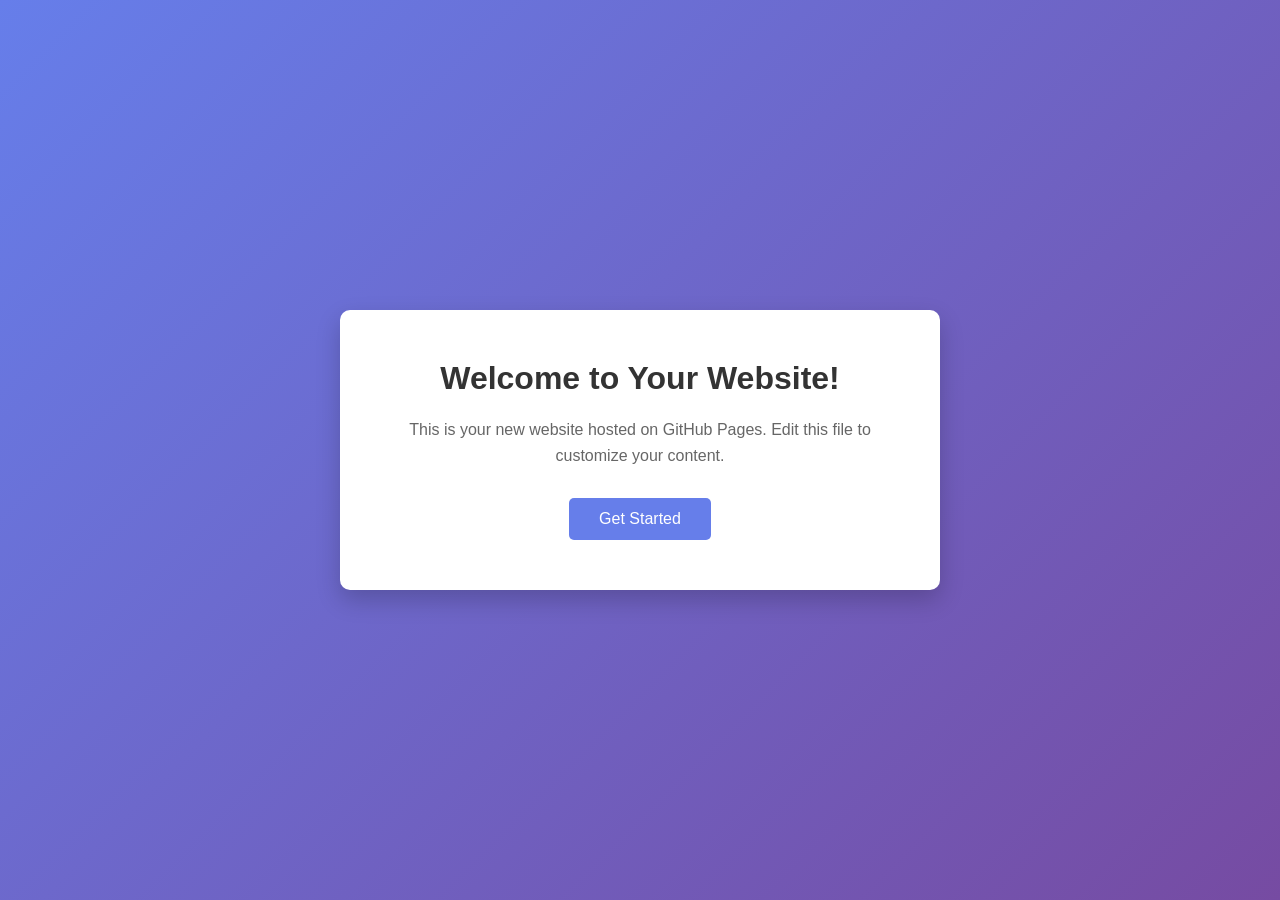
==== index.html @ dbec579e "Initial website setup with index.html" ====
<!DOCTYPE html>
<html lang="en">
<head>
    <meta charset="UTF-8">
    <meta name="viewport" content="width=device-width, initial-scale=1.0">
    <title>Welcome</title>
    <style>
        * {
            margin: 0;
            padding: 0;
            box-sizing: border-box;
        }
        
        body {
            font-family: 'Segoe UI', Tahoma, Geneva, Verdana, sans-serif;
            background: linear-gradient(135deg, #667eea 0%, #764ba2 100%);
            min-height: 100vh;
            display: flex;
            justify-content: center;
            align-items: center;
        }
        
        .container {
            text-align: center;
            background: white;
            padding: 50px;
            border-radius: 10px;
            box-shadow: 0 10px 25px rgba(0, 0, 0, 0.2);
            max-width: 600px;
        }
        
        h1 {
            color: #333;
            margin-bottom: 20px;
        }
        
        p {
            color: #666;
            line-height: 1.6;
            margin-bottom: 30px;
        }
        
        .button {
            display: inline-block;
            background: #667eea;
            color: white;
            padding: 12px 30px;
            text-decoration: none;
            border-radius: 5px;
            transition: background 0.3s;
        }
        
        .button:hover {
            background: #764ba2;
        }
    </style>
</head>
<body>
    <div class="container">
        <h1>Welcome to Your Website!</h1>
        <p>This is your new website hosted on GitHub Pages. Edit this file to customize your content.</p>
        <a href="#" class="button">Get Started</a>
    </div>
</body>
</html>
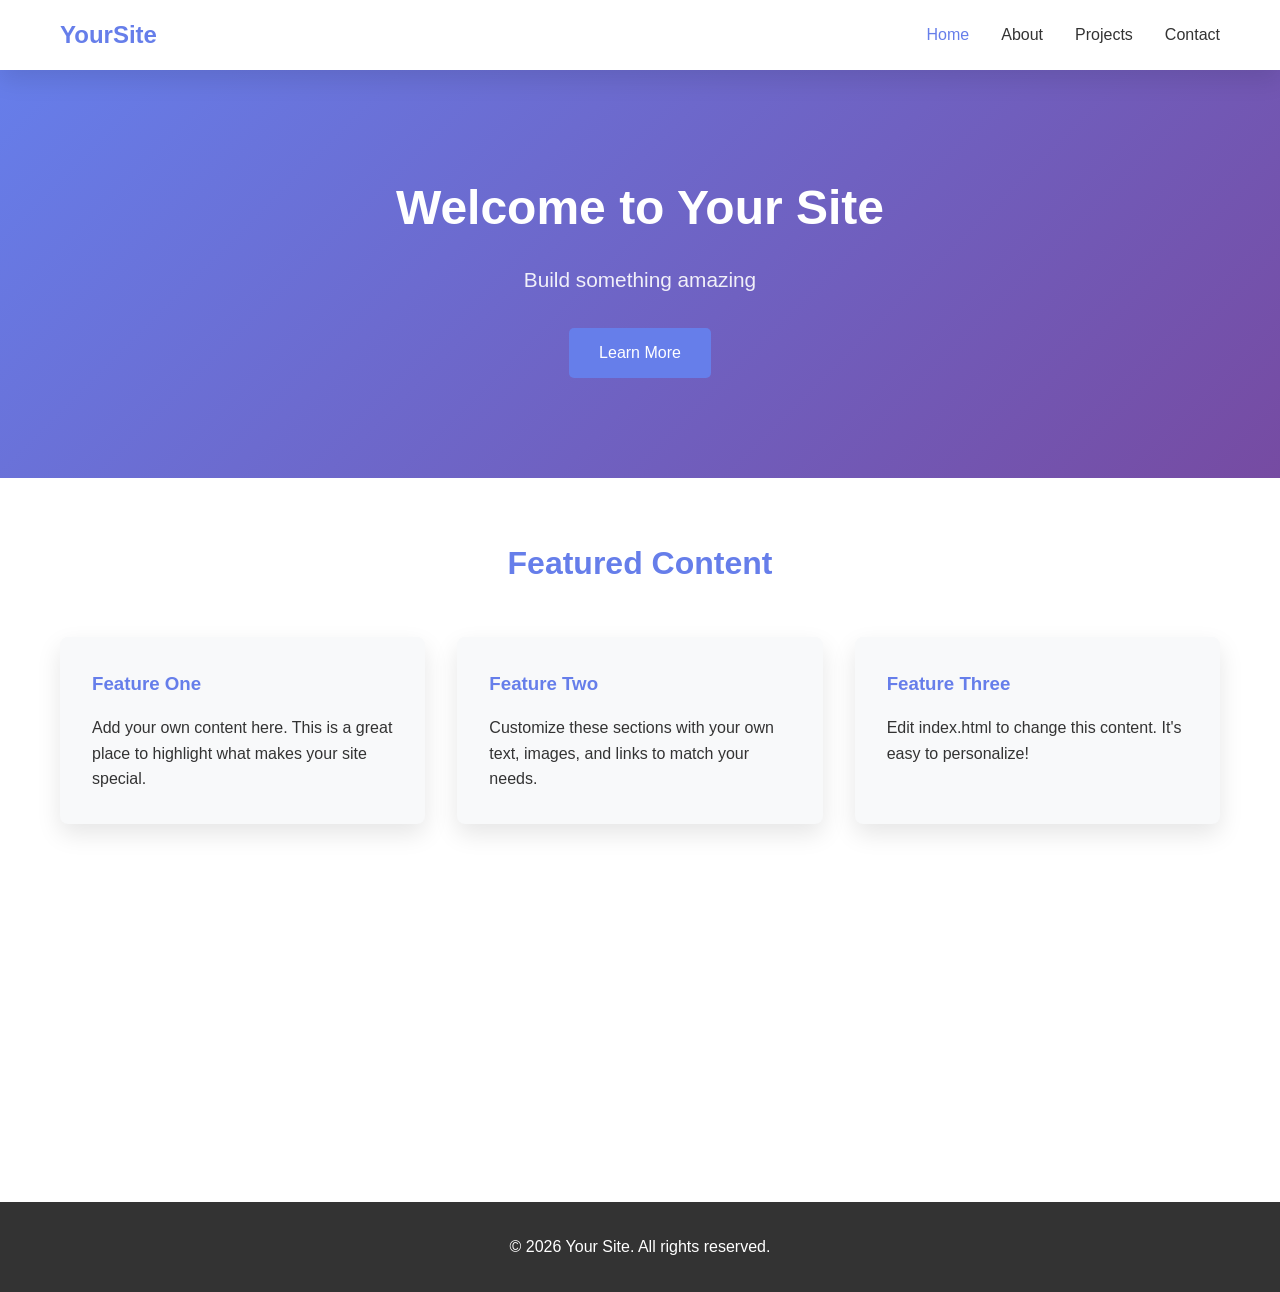
==== commit a03c7f3d: "Add multi-page website template with CSS and navigation" ====
--- a/index.html
+++ b/index.html
@@ -3,63 +3,52 @@
 <head>
     <meta charset="UTF-8">
     <meta name="viewport" content="width=device-width, initial-scale=1.0">
-    <title>Welcome</title>
-    <style>
-        * {
-            margin: 0;
-            padding: 0;
-            box-sizing: border-box;
-        }
-        
-        body {
-            font-family: 'Segoe UI', Tahoma, Geneva, Verdana, sans-serif;
-            background: linear-gradient(135deg, #667eea 0%, #764ba2 100%);
-            min-height: 100vh;
-            display: flex;
-            justify-content: center;
-            align-items: center;
-        }
-        
-        .container {
-            text-align: center;
-            background: white;
-            padding: 50px;
-            border-radius: 10px;
-            box-shadow: 0 10px 25px rgba(0, 0, 0, 0.2);
-            max-width: 600px;
-        }
-        
-        h1 {
-            color: #333;
-            margin-bottom: 20px;
-        }
-        
-        p {
-            color: #666;
-            line-height: 1.6;
-            margin-bottom: 30px;
-        }
-        
-        .button {
-            display: inline-block;
-            background: #667eea;
-            color: white;
-            padding: 12px 30px;
-            text-decoration: none;
-            border-radius: 5px;
-            transition: background 0.3s;
-        }
-        
-        .button:hover {
-            background: #764ba2;
-        }
-    </style>
+    <title>Home - Your Site</title>
+    <link rel="stylesheet" href="css/style.css">
 </head>
 <body>
-    <div class="container">
-        <h1>Welcome to Your Website!</h1>
-        <p>This is your new website hosted on GitHub Pages. Edit this file to customize your content.</p>
-        <a href="#" class="button">Get Started</a>
-    </div>
+    <nav class="navbar">
+        <div class="container">
+            <div class="logo">YourSite</div>
+            <ul class="nav-menu">
+                <li><a href="index.html" class="nav-link active">Home</a></li>
+                <li><a href="pages/about.html" class="nav-link">About</a></li>
+                <li><a href="pages/projects.html" class="nav-link">Projects</a></li>
+                <li><a href="pages/contact.html" class="nav-link">Contact</a></li>
+            </ul>
+        </div>
+    </nav>
+
+    <header class="hero">
+        <div class="hero-content">
+            <h1>Welcome to Your Site</h1>
+            <p>Build something amazing</p>
+            <a href="pages/about.html" class="btn">Learn More</a>
+        </div>
+    </header>
+
+    <main class="container">
+        <section class="features">
+            <h2>Featured Content</h2>
+            <div class="feature-grid">
+                <div class="feature-card">
+                    <h3>Feature One</h3>
+                    <p>Add your own content here. This is a great place to highlight what makes your site special.</p>
+                </div>
+                <div class="feature-card">
+                    <h3>Feature Two</h3>
+                    <p>Customize these sections with your own text, images, and links to match your needs.</p>
+                </div>
+                <div class="feature-card">
+                    <h3>Feature Three</h3>
+                    <p>Edit index.html to change this content. It's easy to personalize!</p>
+                </div>
+            </div>
+        </section>
+    </main>
+
+    <footer>
+        <p>&copy; 2026 Your Site. All rights reserved.</p>
+    </footer>
 </body>
-</html>
+</html>
--- a/css/style.css
+++ b/css/style.css
@@ -0,0 +1,301 @@
+:root {
+    --primary-color: #667eea;
+    --secondary-color: #764ba2;
+    --text-dark: #333;
+    --text-light: #666;
+    --bg-light: #f8f9fa;
+    --white: #ffffff;
+    --shadow: 0 10px 25px rgba(0, 0, 0, 0.1);
+}
+
+* {
+    margin: 0;
+    padding: 0;
+    box-sizing: border-box;
+}
+
+body {
+    font-family: 'Segoe UI', Tahoma, Geneva, Verdana, sans-serif;
+    color: var(--text-dark);
+    line-height: 1.6;
+}
+
+.container {
+    max-width: 1200px;
+    margin: 0 auto;
+    padding: 0 20px;
+}
+
+/* Navigation */
+.navbar {
+    background: var(--white);
+    box-shadow: var(--shadow);
+    position: sticky;
+    top: 0;
+    z-index: 100;
+}
+
+.navbar .container {
+    display: flex;
+    justify-content: space-between;
+    align-items: center;
+    padding: 1rem 20px;
+}
+
+.logo {
+    font-size: 1.5rem;
+    font-weight: bold;
+    color: var(--primary-color);
+}
+
+.nav-menu {
+    display: flex;
+    list-style: none;
+    gap: 2rem;
+}
+
+.nav-link {
+    text-decoration: none;
+    color: var(--text-dark);
+    font-weight: 500;
+    transition: color 0.3s;
+}
+
+.nav-link:hover,
+.nav-link.active {
+    color: var(--primary-color);
+}
+
+/* Hero Section */
+.hero {
+    background: linear-gradient(135deg, var(--primary-color) 0%, var(--secondary-color) 100%);
+    color: var(--white);
+    padding: 100px 20px;
+    text-align: center;
+    min-height: 400px;
+    display: flex;
+    align-items: center;
+    justify-content: center;
+}
+
+.hero-content h1 {
+    font-size: 3rem;
+    margin-bottom: 1rem;
+}
+
+.hero-content p {
+    font-size: 1.3rem;
+    margin-bottom: 2rem;
+    opacity: 0.9;
+}
+
+/* Buttons */
+.btn,
+.btn-small {
+    display: inline-block;
+    padding: 12px 30px;
+    background: var(--primary-color);
+    color: var(--white);
+    text-decoration: none;
+    border-radius: 5px;
+    transition: background 0.3s, transform 0.2s;
+    border: none;
+    cursor: pointer;
+    font-size: 1rem;
+}
+
+.btn:hover,
+.btn-small:hover {
+    background: var(--secondary-color);
+    transform: translateY(-2px);
+}
+
+.btn-small {
+    padding: 8px 20px;
+    font-size: 0.9rem;
+}
+
+/* Main Content */
+main {
+    min-height: calc(100vh - 300px);
+    padding: 60px 20px;
+}
+
+.page-content {
+    max-width: 800px;
+    margin: 0 auto;
+}
+
+.page-content h1 {
+    margin-bottom: 2rem;
+    color: var(--primary-color);
+}
+
+/* Features Section */
+.features {
+    margin: 60px 0;
+}
+
+.features h2 {
+    text-align: center;
+    margin-bottom: 3rem;
+    color: var(--primary-color);
+    font-size: 2rem;
+}
+
+.feature-grid {
+    display: grid;
+    grid-template-columns: repeat(auto-fit, minmax(300px, 1fr));
+    gap: 2rem;
+}
+
+.feature-card,
+.project-card {
+    background: var(--bg-light);
+    padding: 2rem;
+    border-radius: 8px;
+    box-shadow: var(--shadow);
+    transition: transform 0.3s, box-shadow 0.3s;
+}
+
+.feature-card:hover,
+.project-card:hover {
+    transform: translateY(-5px);
+    box-shadow: 0 15px 35px rgba(0, 0, 0, 0.15);
+}
+
+.feature-card h3,
+.project-card h3 {
+    color: var(--primary-color);
+    margin-bottom: 1rem;
+}
+
+/* Projects Grid */
+.projects-grid {
+    display: grid;
+    grid-template-columns: repeat(auto-fit, minmax(280px, 1fr));
+    gap: 2rem;
+    margin: 2rem 0;
+}
+
+/* About Section */
+.about-section {
+    margin: 2rem 0;
+}
+
+.about-section h2 {
+    color: var(--primary-color);
+    margin-bottom: 1rem;
+}
+
+.about-section p {
+    color: var(--text-light);
+    margin-bottom: 1rem;
+}
+
+.skills-list {
+    list-style: none;
+    display: grid;
+    grid-template-columns: repeat(auto-fit, minmax(150px, 1fr));
+    gap: 1rem;
+    margin: 1rem 0;
+}
+
+.skills-list li {
+    background: var(--bg-light);
+    padding: 1rem;
+    border-left: 4px solid var(--primary-color);
+    border-radius: 4px;
+}
+
+/* Contact Form */
+.contact-section {
+    margin: 2rem 0;
+}
+
+.contact-form {
+    background: var(--bg-light);
+    padding: 2rem;
+    border-radius: 8px;
+    margin-top: 1rem;
+}
+
+.form-group {
+    margin-bottom: 1.5rem;
+}
+
+.form-group label {
+    display: block;
+    margin-bottom: 0.5rem;
+    color: var(--text-dark);
+    font-weight: 500;
+}
+
+.form-group input,
+.form-group textarea {
+    width: 100%;
+    padding: 0.75rem;
+    border: 1px solid #ddd;
+    border-radius: 4px;
+    font-family: inherit;
+    font-size: 1rem;
+}
+
+.form-group input:focus,
+.form-group textarea:focus {
+    outline: none;
+    border-color: var(--primary-color);
+    box-shadow: 0 0 5px rgba(102, 126, 234, 0.3);
+}
+
+/* Footer */
+footer {
+    background: var(--text-dark);
+    color: var(--white);
+    text-align: center;
+    padding: 2rem;
+    margin-top: 4rem;
+}
+
+/* Responsive Design */
+@media (max-width: 768px) {
+    .nav-menu {
+        gap: 1rem;
+    }
+
+    .hero-content h1 {
+        font-size: 2rem;
+    }
+
+    .hero-content p {
+        font-size: 1rem;
+    }
+
+    .feature-grid,
+    .projects-grid {
+        grid-template-columns: 1fr;
+    }
+
+    .skills-list {
+        grid-template-columns: 1fr;
+    }
+}
+
+@media (max-width: 480px) {
+    .logo {
+        font-size: 1.2rem;
+    }
+
+    .nav-menu {
+        gap: 0.5rem;
+        font-size: 0.9rem;
+    }
+
+    .hero-content h1 {
+        font-size: 1.5rem;
+    }
+
+    main {
+        padding: 30px 15px;
+    }
+}
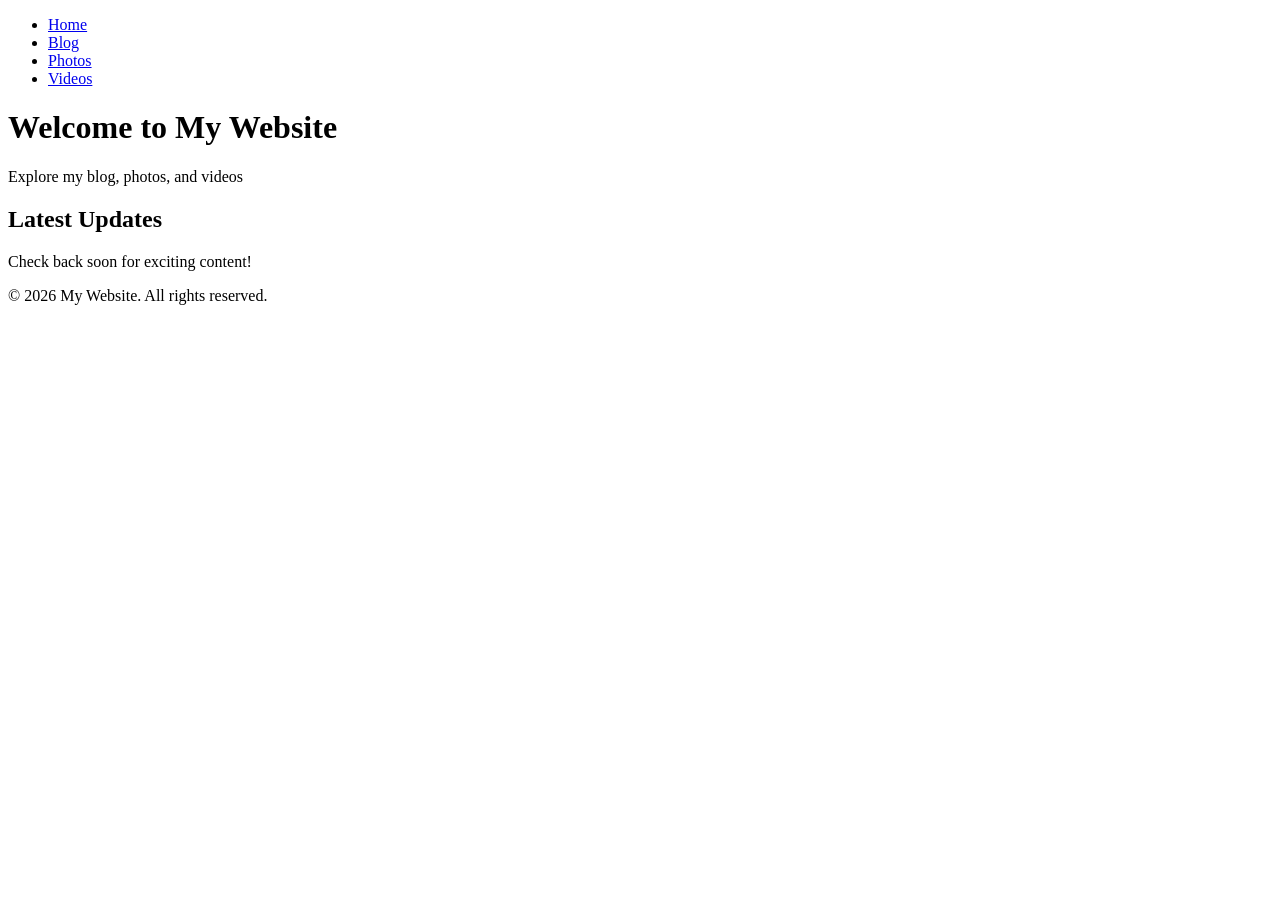
==== commit 2b1eaf9a: "Add initial HTML structure for My Website" ====
--- a/index.html
+++ b/index.html
@@ -3,52 +3,35 @@
 <head>
     <meta charset="UTF-8">
     <meta name="viewport" content="width=device-width, initial-scale=1.0">
-    <title>Home - Your Site</title>
+    <title>My Website</title>
     <link rel="stylesheet" href="css/style.css">
 </head>
 <body>
-    <nav class="navbar">
-        <div class="container">
-            <div class="logo">YourSite</div>
-            <ul class="nav-menu">
-                <li><a href="index.html" class="nav-link active">Home</a></li>
-                <li><a href="pages/about.html" class="nav-link">About</a></li>
-                <li><a href="pages/projects.html" class="nav-link">Projects</a></li>
-                <li><a href="pages/contact.html" class="nav-link">Contact</a></li>
-            </ul>
-        </div>
+    <nav>
+        <ul>
+            <li><a href="index.html">Home</a></li>
+            <li><a href="blog.html">Blog</a></li>
+            <li><a href="photos.html">Photos</a></li>
+            <li><a href="videos.html">Videos</a></li>
+        </ul>
     </nav>
 
-    <header class="hero">
-        <div class="hero-content">
-            <h1>Welcome to Your Site</h1>
-            <p>Build something amazing</p>
-            <a href="pages/about.html" class="btn">Learn More</a>
-        </div>
+    <header>
+        <h1>Welcome to My Website</h1>
+        <p>Explore my blog, photos, and videos</p>
     </header>
 
-    <main class="container">
-        <section class="features">
-            <h2>Featured Content</h2>
-            <div class="feature-grid">
-                <div class="feature-card">
-                    <h3>Feature One</h3>
-                    <p>Add your own content here. This is a great place to highlight what makes your site special.</p>
-                </div>
-                <div class="feature-card">
-                    <h3>Feature Two</h3>
-                    <p>Customize these sections with your own text, images, and links to match your needs.</p>
-                </div>
-                <div class="feature-card">
-                    <h3>Feature Three</h3>
-                    <p>Edit index.html to change this content. It's easy to personalize!</p>
-                </div>
-            </div>
+    <main>
+        <section class="featured">
+            <h2>Latest Updates</h2>
+            <p>Check back soon for exciting content!</p>
         </section>
     </main>
 
     <footer>
-        <p>&copy; 2026 Your Site. All rights reserved.</p>
+        <p>&copy; 2026 My Website. All rights reserved.</p>
     </footer>
+
+    <script src="js/script.js"></script>
 </body>
-</html>+</html>
